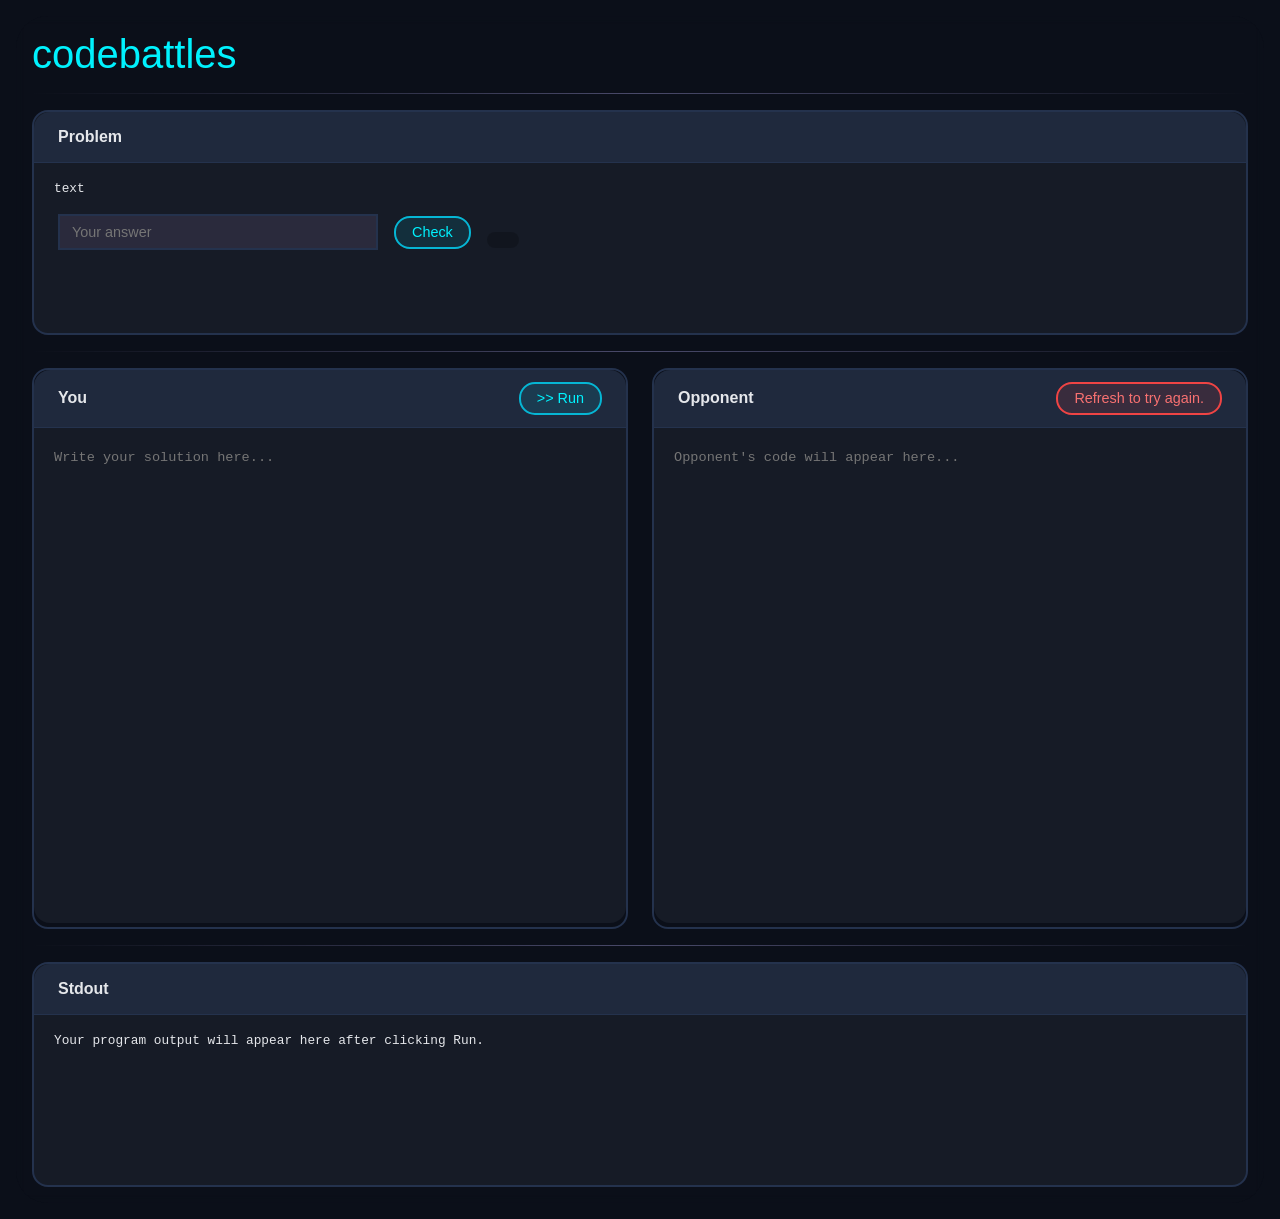
==== static/battle.html @ edca8dbe "First" ====
<!DOCTYPE html>
<html lang="en">
<head>
    <meta charset="UTF-8">
    <meta name="viewport" content="width=device-width, initial-scale=1.0">
    <title>Codebattles</title>
    <link rel="stylesheet" href="/static/styles.css">
<!--    <link href="https://fonts.googleapis.com/css2?family=Inter:opsz,wght@14..32,400;14..32,500;14..32,600;14..32,700&family=Fira+Code:wght@400;500&display=swap" rel="stylesheet">-->
    <link rel="preconnect" href="https://fonts.googleapis.com">
    <link rel="preconnect" href="https://fonts.gstatic.com" crossorigin>
    <link href="https://fonts.googleapis.com/css2?family=PT+Sans:ital,wght@0,400;0,700;1,400;1,700&display=swap" rel="stylesheet">
</head>
<body>
    <div class="all">
        <div class="header">
            <div class="logo">codebattles</div>
        </div>

        <hr class="separator">

        <div class="problem">
            <div class="problem-header">
                <span>Problem</span>
            </div>
            <div class="problem-text">
                text
            </div>
            <div class="answer-field">
                <input type="text" id="answerField" placeholder="Your answer">
                <button id="submitAnswerBtn" class="submit-answer-btn">Check</button>
                <div id="answerFeedback" class="answer-feedback"></div>
            </div>
        </div>

        <hr class="separator">

        <div class="editors">
            <div class="editor-panel">
                <div class="panel-title">
                    <span>You</span>
                    <button id="runBtn" class="run-btn">>> Run</button>
                </div>
                <textarea id="myEditor" class="code-editor" placeholder="Write your solution here..."></textarea>
            </div>
            <div class="editor-panel">
                <div class="panel-title">
                    <span>Opponent</span>
                    <div id="roomStatus" class="room-status waiting">~ Waiting for opponent</div>
                </div>
                <textarea id="opponentEditor" class="code-editor" readonly placeholder="Opponent's code will appear here..."></textarea>
            </div>
        </div>

        <hr class="separator">

        <div class="problem">
            <div class="problem-header">Stdout</div>
            <pre id="stdoutArea" class="stdout-content">Your program output will appear here after clicking Run.</pre>
        </div>

    </div>

    <script src="/static/battle.js"></script>
</body>
</html>
---- static/styles.css ----
* {
    margin: 0;
    padding: 0;
    box-sizing: border-box;
}

body {
    font-family: 'Inter', sans-serif;
    background: #0b0f19;
    min-height: 100vh;
    padding: 1rem;
    color: #e5e7eb;
}

.all {
    width: 100%;
    margin: 0 auto;
    background: rgba(20, 20, 35, 0.1);
    backdrop-filter: blur(4px);
    border-radius: 2rem;
    padding: 1rem;
}

/* Header */
.header {
    display: flex;
    justify-content: space-between;
    align-items: center;
    flex-wrap: wrap;
    gap: 1rem;
}
.logo {
    font-size: clamp(1.5rem, 5vw, 2.5rem);
    background: #00f2fe;
    -webkit-background-clip: text;
    background-clip: text;
    color: transparent;
}

/* Problem section */
.problem {
    background: #161b26;
    border-radius: 1rem;
    border: 2px solid #24324d;
    min-height: 25vh;
}
.problem-header{
    background: #1f293d;
    padding: 1rem 1.5rem;
    font-weight: 600;
    border-radius: 1rem 1rem 0 0;
    color: #e5e7eb;
    align-items: center;
    font-size: 1rem;
    border-bottom: 1px solid #24324d;
}
.problem-text {
    line-height: 1.5;
    padding: 1rem 1.25rem;
    font-family: 'Fira Code', monospace;
    font-size: 0.8rem;
    color: #e5e7eb;
}
.stdout-content {
    line-height: 1.5;
    padding: 1rem 1.25rem;
    font-family: 'Fira Code', monospace;
    font-size: 0.8rem;
    color: #e5e7eb;
    white-space: pre-wrap;
    overflow-wrap: break-word;
    border-radius: 0 0 1rem 1rem;
}
.answer-field {
    display: flex;
    gap: 1rem;
    align-items: center;
    padding: 0 1.5rem;
    padding-bottom: 1rem;
}
#answerField {
    padding: 0.5rem 0.75rem;
    background: #2a2a3c;
    border: 2px solid #24324d;
    color: #e5e7eb;
    font-family: inherit;
    font-size: 0.9rem;
    width: 20rem;
    outline: none;
}
.submit-answer-btn {
    font-size: 0.9rem;
    font-weight: 500;
    padding: 0.4rem 1rem;
    border-radius: 1rem;
    background: #06b6d420;
    color: #00f2fe;
    border: 2px solid #06b6d4;
    cursor: pointer;
    transition: transform 0.1s;
}
.submit-answer-btn:hover {
    transform: scale(1.02);
}
.answer-feedback {
    margin-top: 1rem;
    font-size: 0.85rem;
    font-weight: 500;
    color: #f5d78c;
    background: rgba(0,0,0,0.2);
    padding: 0.5rem 1rem;
    border-radius: 1rem;
    display: inline-block;
}

/* Separator */
.separator {
    border: none;
    height: 1px;
    background: linear-gradient(90deg, transparent, #4a4a6a, transparent);
    margin: 1rem 0;
}

/* Two columns for editors */
.editors {
    display: flex;
    gap: 1.5rem;
    margin-bottom: 1rem;
    flex-wrap: wrap;
}
.editor-panel {
    flex: 1;
    min-width: 280px;
    border-radius: 1rem;
    border: 2px solid #24324d;
}
.panel-title {
    background: #1f293d;
    padding: 0.75rem 1.5rem;
    font-weight: 600;
    display: flex;
    justify-content: space-between;
    border-radius: 1rem 1rem 0 0;
    align-items: center;
    font-size: 1rem;
    color: #e5e7eb;
    border-bottom: 1px solid #24324d;
}
.run-btn {
    font-size: 0.9rem;
    font-weight: 500;
    padding: 0.4rem 1rem;
    border-radius: 1rem;
    background: #06b6d420;
    color: #00f2fe;
    border: 2px solid #06b6d4;
    cursor: pointer;
    transition: transform 0.1s;
}
.run-btn:hover {
    transform: scale(1.02);
}
.code-editor {
    width: 100%;
    height: 55vh;
    min-height: 250px;
    background: #161b26;
    border: none;
    border-radius: 0 0 1rem 1rem;
    font-family: 'Fira Code', monospace;
    font-size: 0.85rem;
    padding: 1.25rem;
    color: #e2e2e4;
    resize: none;
    line-height: 1.5;
    outline: none;
}
.room-status {
    font-size: 0.9rem;
    font-weight: 500;
    padding: 0.4rem 1rem;
    border-radius: 1rem;
    background: #1e1e2e;
    border: 2px solid #4a4a6a;
}
.room-status.connected {
    background: #10b98120;
    color: #34d399;
    border-color: #10b981;
}
.room-status.waiting {
    background: #f59e0b20;
    color: #fbbf24;
    border-color: #f59e0b;
}
.room-status.error {
    background: #ef444420;
    color: #f87171;
    border-color: #ef4444;
}

@media (max-width: 800px) {
    body {
        padding: 0.5rem;
    }
    .all {
        width: 100%;
        padding: 1rem;
    }
    .code-editor {
        height: 40vh;
    }
    .problem-header {
        flex-direction: column;
        align-items: flex-start;
    }
    .problem-text {
        padding-right: 0;
    }
    .editors {
        gap: 1rem;
    }
}
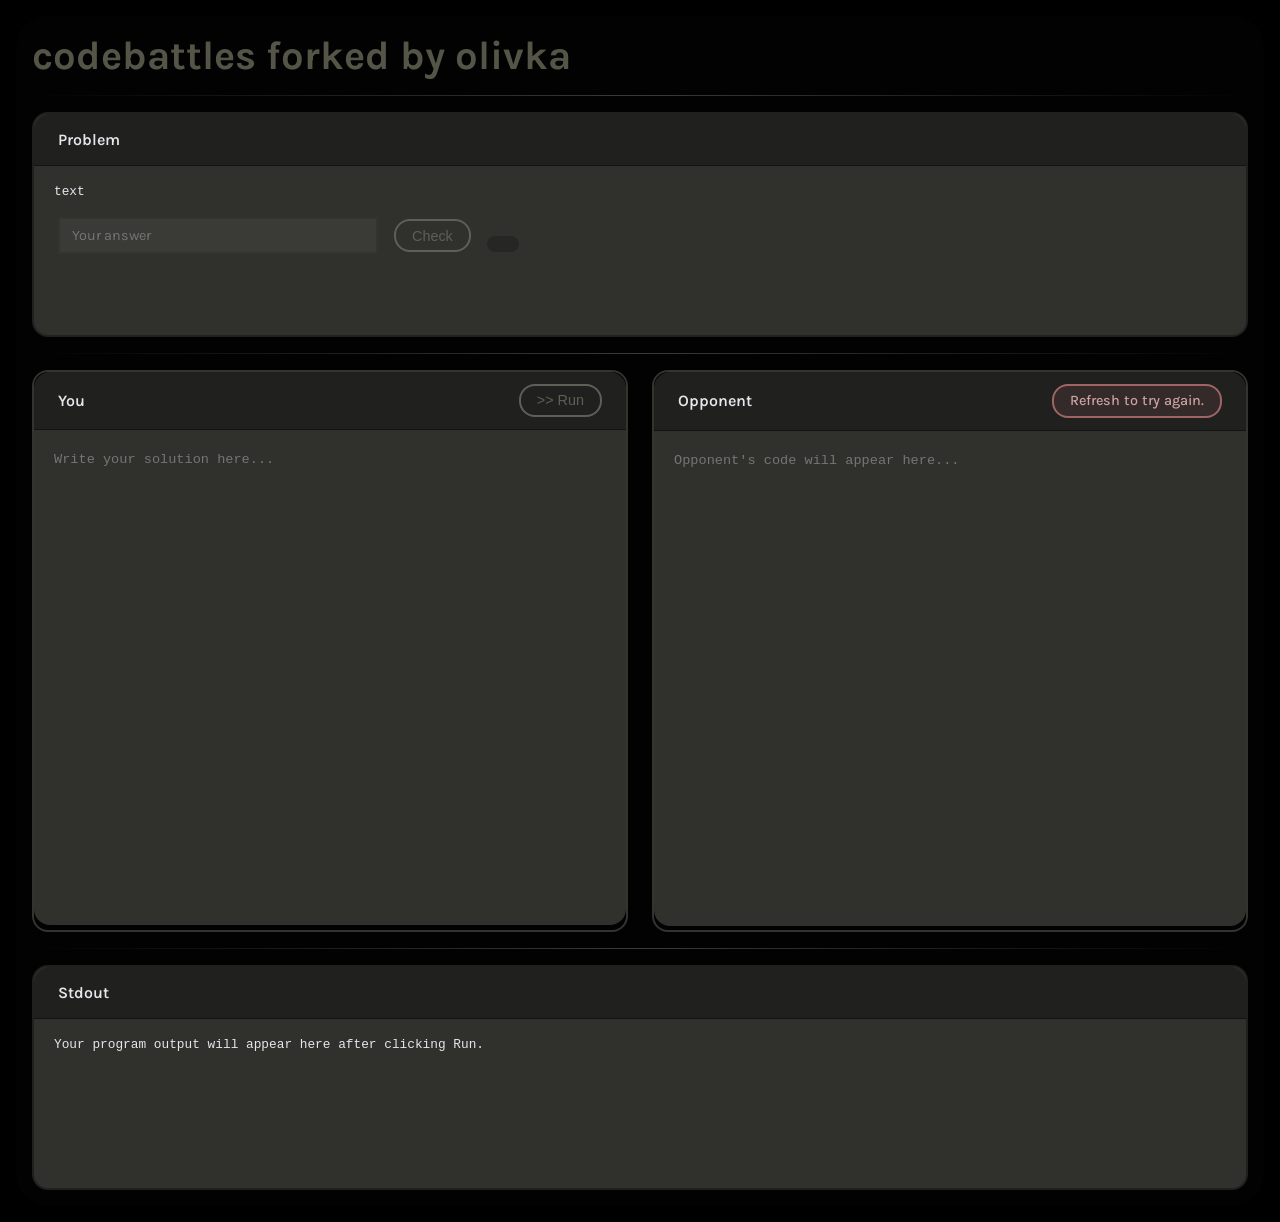
==== commit 80ba092c: "Fork n.1 olivka" ====
--- a/static/battle.html
+++ b/static/battle.html
@@ -8,12 +8,12 @@
 <!--    <link href="https://fonts.googleapis.com/css2?family=Inter:opsz,wght@14..32,400;14..32,500;14..32,600;14..32,700&family=Fira+Code:wght@400;500&display=swap" rel="stylesheet">-->
     <link rel="preconnect" href="https://fonts.googleapis.com">
     <link rel="preconnect" href="https://fonts.gstatic.com" crossorigin>
-    <link href="https://fonts.googleapis.com/css2?family=PT+Sans:ital,wght@0,400;0,700;1,400;1,700&display=swap" rel="stylesheet">
+    <link href="https://fonts.googleapis.com/css2?family=Karla:ital,wght@0,200..800;1,200..800&display=swap" rel="stylesheet">
 </head>
 <body>
     <div class="all">
         <div class="header">
-            <div class="logo">codebattles</div>
+            <div class="logo">codebattles forked by olivka</div>
         </div>
 
         <hr class="separator">
--- a/static/styles.css
+++ b/static/styles.css
@@ -5,8 +5,8 @@
 }
 
 body {
-    font-family: 'Inter', sans-serif;
-    background: #0b0f19;
+    font-family: 'Karla', sans-serif;
+    background: #000000;
     min-height: 100vh;
     padding: 1rem;
     color: #e5e7eb;
@@ -29,9 +29,11 @@
     flex-wrap: wrap;
     gap: 1rem;
 }
+
 .logo {
     font-size: clamp(1.5rem, 5vw, 2.5rem);
-    background: #00f2fe;
+    font-weight: bold;
+    background: #545547;
     -webkit-background-clip: text;
     background-clip: text;
     color: transparent;
@@ -39,20 +41,21 @@
 
 /* Problem section */
 .problem {
-    background: #161b26;
-    border-radius: 1rem;
-    border: 2px solid #24324d;
+    background: #30302d;
+    border-radius: 1rem;
+    border: 2px solid #20201f;
     min-height: 25vh;
+    overflow: hidden; /* ИСПРАВЛЕНИЕ БАГА: подрезает внутренние элементы по скруглению */
 }
 .problem-header{
-    background: #1f293d;
+    background: #20201f;
     padding: 1rem 1.5rem;
     font-weight: 600;
     border-radius: 1rem 1rem 0 0;
     color: #e5e7eb;
     align-items: center;
     font-size: 1rem;
-    border-bottom: 1px solid #24324d;
+    border-bottom: 1px solid #131312;
 }
 .problem-text {
     line-height: 1.5;
@@ -80,9 +83,9 @@
 }
 #answerField {
     padding: 0.5rem 0.75rem;
-    background: #2a2a3c;
-    border: 2px solid #24324d;
-    color: #e5e7eb;
+    background: #3a3a37;
+    border: 2px solid #333330;
+    color: #7a7a72;
     font-family: inherit;
     font-size: 0.9rem;
     width: 20rem;
@@ -93,9 +96,9 @@
     font-weight: 500;
     padding: 0.4rem 1rem;
     border-radius: 1rem;
-    background: #06b6d420;
-    color: #00f2fe;
-    border: 2px solid #06b6d4;
+    background: none;
+    color: #5f5f57;
+    border: 2px solid #5f5f57;
     cursor: pointer;
     transition: transform 0.1s;
 }
@@ -117,7 +120,7 @@
 .separator {
     border: none;
     height: 1px;
-    background: linear-gradient(90deg, transparent, #4a4a6a, transparent);
+    background: linear-gradient(90deg, transparent, #3b3a38, transparent);
     margin: 1rem 0;
 }
 
@@ -132,10 +135,11 @@
     flex: 1;
     min-width: 280px;
     border-radius: 1rem;
-    border: 2px solid #24324d;
+    border: 2px solid #333330; /* ЗАМЕНЕНО НА БЕЖЕВЫЙ */
+    overflow: hidden; /* ИСПРАВЛЕНИЕ БАГА: подрезает внутренние элементы по скруглению */
 }
 .panel-title {
-    background: #1f293d;
+    background: #20201f; /* ЗАМЕНЕНО НА БЕЖЕВЫЙ */
     padding: 0.75rem 1.5rem;
     font-weight: 600;
     display: flex;
@@ -144,16 +148,16 @@
     align-items: center;
     font-size: 1rem;
     color: #e5e7eb;
-    border-bottom: 1px solid #24324d;
+    border-bottom: 1px solid #131312; /* ЗАМЕНЕНО НА БЕЖЕВЫЙ */
 }
 .run-btn {
     font-size: 0.9rem;
     font-weight: 500;
     padding: 0.4rem 1rem;
     border-radius: 1rem;
-    background: #06b6d420;
-    color: #00f2fe;
-    border: 2px solid #06b6d4;
+    background: none; /* ЗАМЕНЕНО НА БЕЖЕВЫЙ */
+    color: #5f5f57; /* ЗАМЕНЕНО НА БЕЖЕВЫЙ */
+    border: 2px solid #5f5f57; /* ЗАМЕНЕНО НА БЕЖЕВЫЙ */
     cursor: pointer;
     transition: transform 0.1s;
 }
@@ -164,7 +168,7 @@
     width: 100%;
     height: 55vh;
     min-height: 250px;
-    background: #161b26;
+    background: #30302d; /* ЗАМЕНЕНО НА БЕЖЕВЫЙ */
     border: none;
     border-radius: 0 0 1rem 1rem;
     font-family: 'Fira Code', monospace;
@@ -180,24 +184,34 @@
     font-weight: 500;
     padding: 0.4rem 1rem;
     border-radius: 1rem;
-    background: #1e1e2e;
-    border: 2px solid #4a4a6a;
+    background: #3a3a37; /* ЗАМЕНЕНО НА БЕЖЕВЫЙ */
+    border: 2px solid #333330; /* ЗАМЕНЕНО НА БЕЖЕВЫЙ */
 }
 .room-status.connected {
-    background: #10b98120;
-    color: #34d399;
-    border-color: #10b981;
+    background: rgba(120, 140, 100, 0.15); /* Переведено в приглушенный бежево-зеленый */
+    color: #a3b899;
+    border-color: #788c64;
 }
 .room-status.waiting {
-    background: #f59e0b20;
-    color: #fbbf24;
-    border-color: #f59e0b;
+    background: rgba(180, 150, 100, 0.15); /* Переведено в приглушенный бежево-желтый */
+    color: #d1be9c;
+    border-color: #b49664;
 }
 .room-status.error {
-    background: #ef444420;
-    color: #f87171;
-    border-color: #ef4444;
-}
+    background: rgba(160, 100, 100, 0.15); /* Переведено в приглушенный бежево-красный */
+    color: #cca3a3;
+    border-color: #a06464;
+}
+
+/* FONTS */
+.font-karla {
+    font-family: "Karla", sans-serif;
+    font-optical-sizing: auto;
+    font-weight: 400;
+    font-style: normal;
+}
+/* end FONTS */
+
 
 @media (max-width: 800px) {
     body {
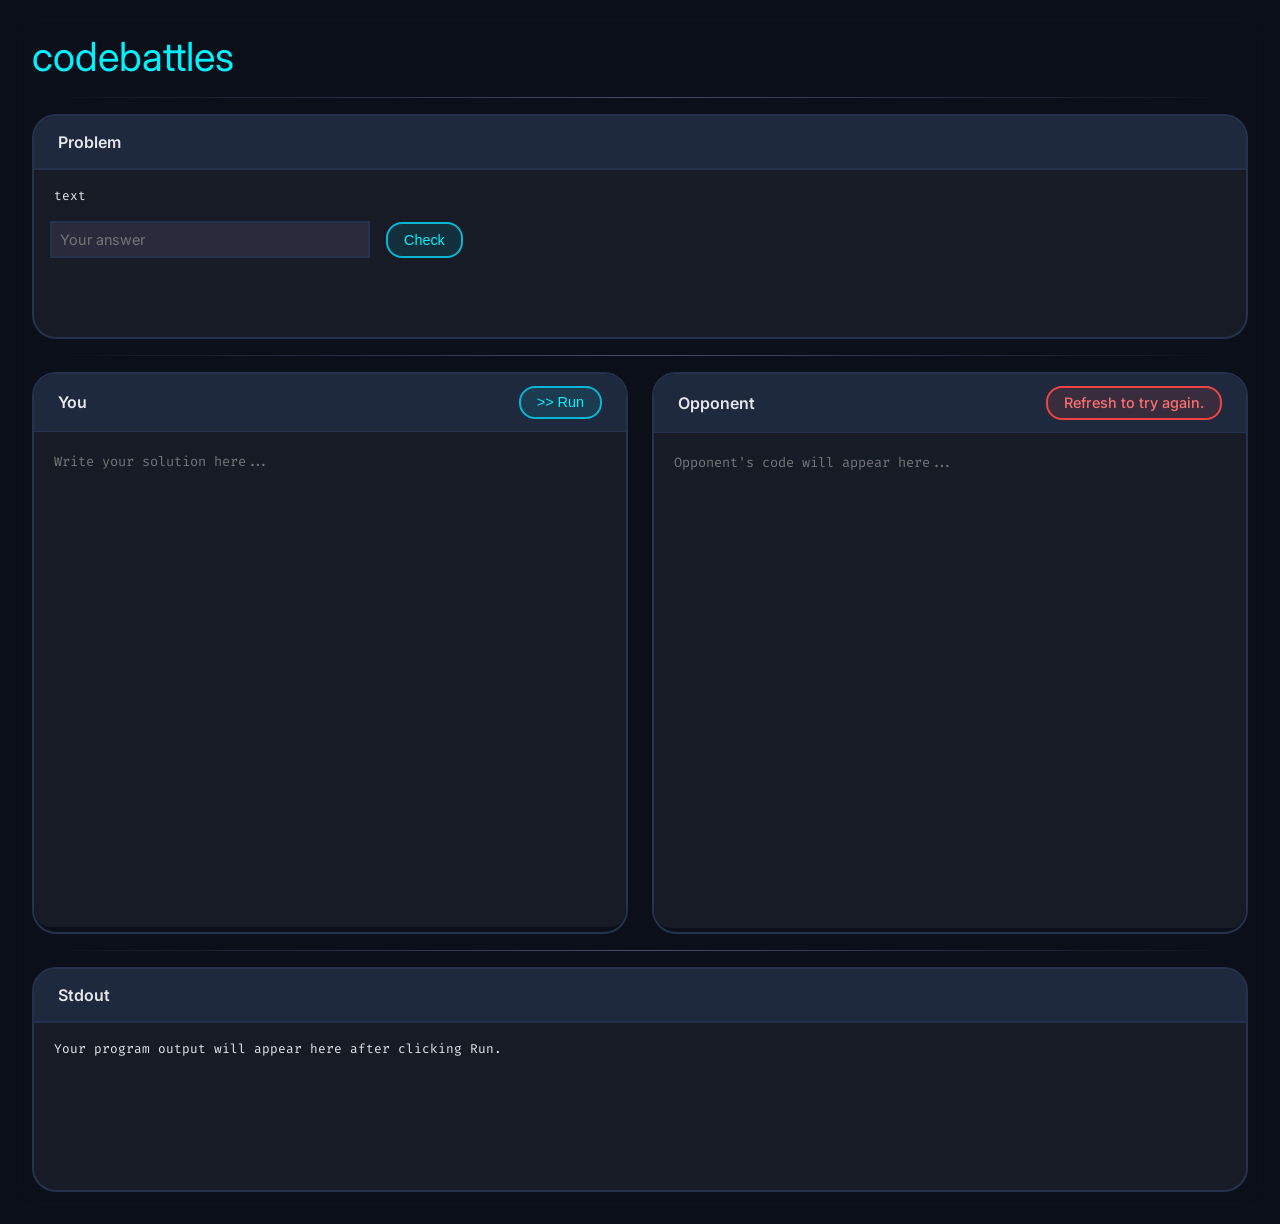
==== commit 2f492842: "third" ====
--- a/static/battle.html
+++ b/static/battle.html
@@ -5,15 +5,12 @@
     <meta name="viewport" content="width=device-width, initial-scale=1.0">
     <title>Codebattles</title>
     <link rel="stylesheet" href="/static/styles.css">
-<!--    <link href="https://fonts.googleapis.com/css2?family=Inter:opsz,wght@14..32,400;14..32,500;14..32,600;14..32,700&family=Fira+Code:wght@400;500&display=swap" rel="stylesheet">-->
-    <link rel="preconnect" href="https://fonts.googleapis.com">
-    <link rel="preconnect" href="https://fonts.gstatic.com" crossorigin>
-    <link href="https://fonts.googleapis.com/css2?family=Karla:ital,wght@0,200..800;1,200..800&display=swap" rel="stylesheet">
+    <link href="https://fonts.googleapis.com/css2?family=Inter:opsz,wght@14..32,400;14..32,500;14..32,600;14..32,700&family=Fira+Code:wght@400;500&display=swap" rel="stylesheet">
 </head>
 <body>
     <div class="all">
         <div class="header">
-            <div class="logo">codebattles forked by olivka</div>
+            <div class="logo">codebattles</div>
         </div>
 
         <hr class="separator">
--- a/static/styles.css
+++ b/static/styles.css
@@ -5,8 +5,8 @@
 }
 
 body {
-    font-family: 'Karla', sans-serif;
-    background: #000000;
+    font-family: 'Inter', sans-serif;
+    background: #0b0f19;
     min-height: 100vh;
     padding: 1rem;
     color: #e5e7eb;
@@ -29,11 +29,9 @@
     flex-wrap: wrap;
     gap: 1rem;
 }
-
 .logo {
     font-size: clamp(1.5rem, 5vw, 2.5rem);
-    font-weight: bold;
-    background: #545547;
+    background: #00f2fe;
     -webkit-background-clip: text;
     background-clip: text;
     color: transparent;
@@ -41,21 +39,22 @@
 
 /* Problem section */
 .problem {
-    background: #30302d;
-    border-radius: 1rem;
-    border: 2px solid #20201f;
+    background: #161b26;
+    border-radius: 1.5rem;
+    border: 2px solid #24324d;
     min-height: 25vh;
-    overflow: hidden; /* ИСПРАВЛЕНИЕ БАГА: подрезает внутренние элементы по скруглению */
+    overflow: hidden;
+
 }
 .problem-header{
-    background: #20201f;
+    background: #1f293d;
     padding: 1rem 1.5rem;
     font-weight: 600;
     border-radius: 1rem 1rem 0 0;
     color: #e5e7eb;
     align-items: center;
     font-size: 1rem;
-    border-bottom: 1px solid #131312;
+    border-bottom: 2px solid #24324d;
 }
 .problem-text {
     line-height: 1.5;
@@ -78,14 +77,14 @@
     display: flex;
     gap: 1rem;
     align-items: center;
-    padding: 0 1.5rem;
+    padding: 0 1rem;
     padding-bottom: 1rem;
 }
 #answerField {
-    padding: 0.5rem 0.75rem;
-    background: #3a3a37;
-    border: 2px solid #333330;
-    color: #7a7a72;
+    padding: 0.5rem 0.5rem;
+    background: #2a2a3c;
+    border: 2px solid #24324d;
+    color: #e5e7eb;
     font-family: inherit;
     font-size: 0.9rem;
     width: 20rem;
@@ -94,11 +93,11 @@
 .submit-answer-btn {
     font-size: 0.9rem;
     font-weight: 500;
-    padding: 0.4rem 1rem;
+    padding: 0.5rem 1rem;
     border-radius: 1rem;
-    background: none;
-    color: #5f5f57;
-    border: 2px solid #5f5f57;
+    background: #06b6d420;
+    color: #00f2fe;
+    border: 2px solid #06b6d4;
     cursor: pointer;
     transition: transform 0.1s;
 }
@@ -106,13 +105,9 @@
     transform: scale(1.02);
 }
 .answer-feedback {
-    margin-top: 1rem;
-    font-size: 0.85rem;
-    font-weight: 500;
-    color: #f5d78c;
-    background: rgba(0,0,0,0.2);
-    padding: 0.5rem 1rem;
-    border-radius: 1rem;
+    font-size: 0.9rem;
+    font-weight: 500;
+    padding: 0.5rem 0.5rem;
     display: inline-block;
 }
 
@@ -120,7 +115,7 @@
 .separator {
     border: none;
     height: 1px;
-    background: linear-gradient(90deg, transparent, #3b3a38, transparent);
+    background: linear-gradient(90deg, transparent, #4a4a6a, transparent);
     margin: 1rem 0;
 }
 
@@ -134,12 +129,12 @@
 .editor-panel {
     flex: 1;
     min-width: 280px;
-    border-radius: 1rem;
-    border: 2px solid #333330; /* ЗАМЕНЕНО НА БЕЖЕВЫЙ */
-    overflow: hidden; /* ИСПРАВЛЕНИЕ БАГА: подрезает внутренние элементы по скруглению */
+    border-radius: 1.5rem;
+    border: 2px solid #24324d;
+    overflow: hidden;
 }
 .panel-title {
-    background: #20201f; /* ЗАМЕНЕНО НА БЕЖЕВЫЙ */
+    background: #1f293d;
     padding: 0.75rem 1.5rem;
     font-weight: 600;
     display: flex;
@@ -148,16 +143,16 @@
     align-items: center;
     font-size: 1rem;
     color: #e5e7eb;
-    border-bottom: 1px solid #131312; /* ЗАМЕНЕНО НА БЕЖЕВЫЙ */
+    border-bottom: 1px solid #24324d;
 }
 .run-btn {
     font-size: 0.9rem;
     font-weight: 500;
     padding: 0.4rem 1rem;
     border-radius: 1rem;
-    background: none; /* ЗАМЕНЕНО НА БЕЖЕВЫЙ */
-    color: #5f5f57; /* ЗАМЕНЕНО НА БЕЖЕВЫЙ */
-    border: 2px solid #5f5f57; /* ЗАМЕНЕНО НА БЕЖЕВЫЙ */
+    background: #06b6d420;
+    color: #00f2fe;
+    border: 2px solid #06b6d4;
     cursor: pointer;
     transition: transform 0.1s;
 }
@@ -168,7 +163,7 @@
     width: 100%;
     height: 55vh;
     min-height: 250px;
-    background: #30302d; /* ЗАМЕНЕНО НА БЕЖЕВЫЙ */
+    background: #161b26;
     border: none;
     border-radius: 0 0 1rem 1rem;
     font-family: 'Fira Code', monospace;
@@ -184,34 +179,24 @@
     font-weight: 500;
     padding: 0.4rem 1rem;
     border-radius: 1rem;
-    background: #3a3a37; /* ЗАМЕНЕНО НА БЕЖЕВЫЙ */
-    border: 2px solid #333330; /* ЗАМЕНЕНО НА БЕЖЕВЫЙ */
+    background: #1e1e2e;
+    border: 2px solid #4a4a6a;
 }
 .room-status.connected {
-    background: rgba(120, 140, 100, 0.15); /* Переведено в приглушенный бежево-зеленый */
-    color: #a3b899;
-    border-color: #788c64;
+    background: #10b98120;
+    color: #34d399;
+    border-color: #10b981;
 }
 .room-status.waiting {
-    background: rgba(180, 150, 100, 0.15); /* Переведено в приглушенный бежево-желтый */
-    color: #d1be9c;
-    border-color: #b49664;
+    background: #f59e0b20;
+    color: #fbbf24;
+    border-color: #f59e0b;
 }
 .room-status.error {
-    background: rgba(160, 100, 100, 0.15); /* Переведено в приглушенный бежево-красный */
-    color: #cca3a3;
-    border-color: #a06464;
-}
-
-/* FONTS */
-.font-karla {
-    font-family: "Karla", sans-serif;
-    font-optical-sizing: auto;
-    font-weight: 400;
-    font-style: normal;
-}
-/* end FONTS */
-
+    background: #ef444420;
+    color: #f87171;
+    border-color: #ef4444;
+}
 
 @media (max-width: 800px) {
     body {
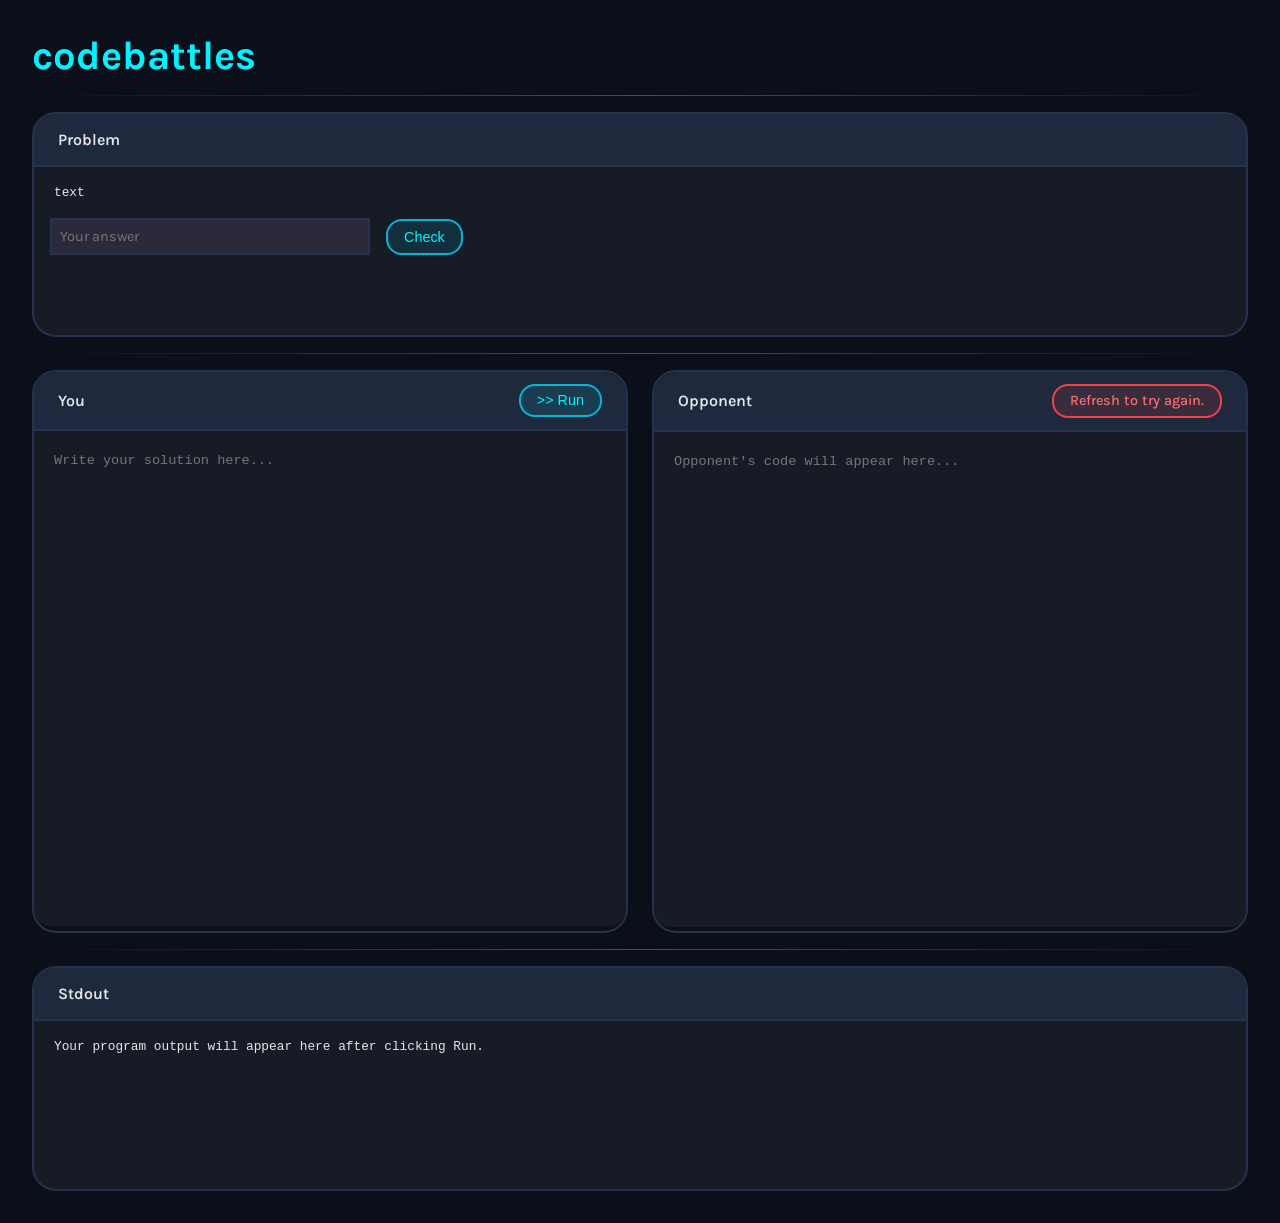
==== commit ea86dbb5: "third" ====
--- a/static/battle.html
+++ b/static/battle.html
@@ -5,7 +5,10 @@
     <meta name="viewport" content="width=device-width, initial-scale=1.0">
     <title>Codebattles</title>
     <link rel="stylesheet" href="/static/styles.css">
-    <link href="https://fonts.googleapis.com/css2?family=Inter:opsz,wght@14..32,400;14..32,500;14..32,600;14..32,700&family=Fira+Code:wght@400;500&display=swap" rel="stylesheet">
+<!--    <link href="https://fonts.googleapis.com/css2?family=Inter:opsz,wght@14..32,400;14..32,500;14..32,600;14..32,700&family=Fira+Code:wght@400;500&display=swap" rel="stylesheet">-->
+    <link rel="preconnect" href="https://fonts.googleapis.com">
+    <link rel="preconnect" href="https://fonts.gstatic.com" crossorigin>
+    <link href="https://fonts.googleapis.com/css2?family=Karla:ital,wght@0,200..800;1,200..800&display=swap" rel="stylesheet">
 </head>
 <body>
     <div class="all">
--- a/static/styles.css
+++ b/static/styles.css
@@ -5,7 +5,7 @@
 }
 
 body {
-    font-family: 'Inter', sans-serif;
+    font-family: 'Karla', sans-serif;
     background: #0b0f19;
     min-height: 100vh;
     padding: 1rem;
@@ -31,6 +31,7 @@
 }
 .logo {
     font-size: clamp(1.5rem, 5vw, 2.5rem);
+    font-weight: bold;
     background: #00f2fe;
     -webkit-background-clip: text;
     background-clip: text;
@@ -44,7 +45,6 @@
     border: 2px solid #24324d;
     min-height: 25vh;
     overflow: hidden;
-
 }
 .problem-header{
     background: #1f293d;
@@ -143,7 +143,7 @@
     align-items: center;
     font-size: 1rem;
     color: #e5e7eb;
-    border-bottom: 1px solid #24324d;
+    border-bottom: 2px solid #24324d;
 }
 .run-btn {
     font-size: 0.9rem;
@@ -198,6 +198,16 @@
     border-color: #ef4444;
 }
 
+/* FONTS */
+.font-karla {
+    font-family: "Karla", sans-serif;
+    font-optical-sizing: auto;
+    font-weight: 400;
+    font-style: normal;
+}
+/* end FONTS */
+
+
 @media (max-width: 800px) {
     body {
         padding: 0.5rem;
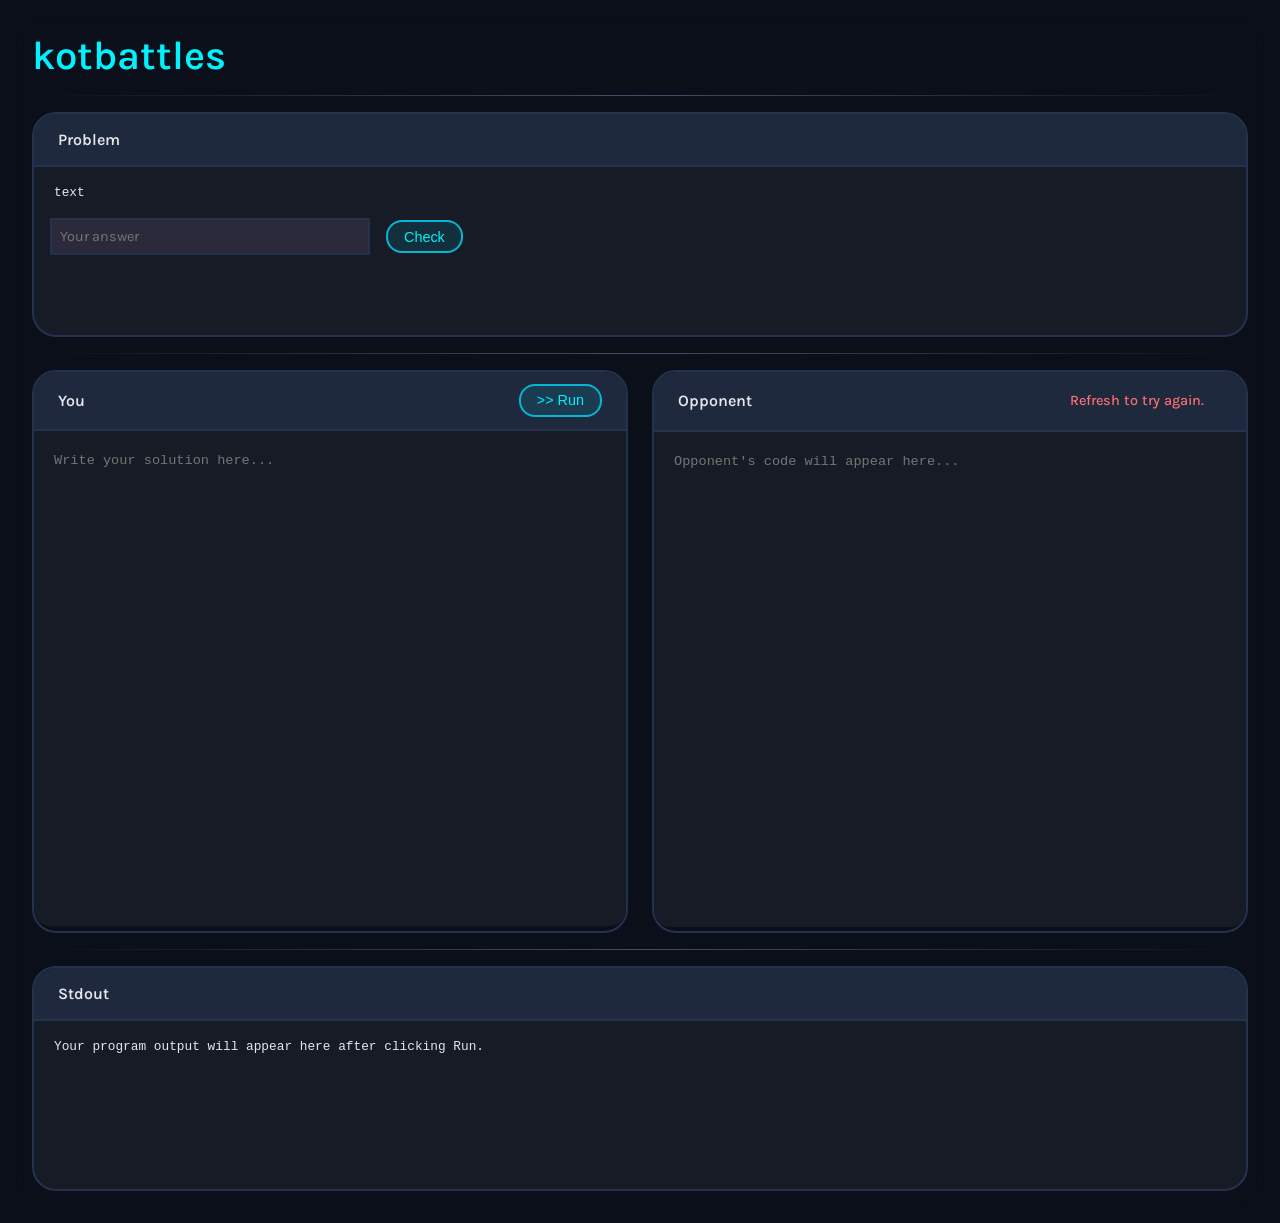
==== commit b3515389: "fifth" ====
--- a/static/battle.html
+++ b/static/battle.html
@@ -5,7 +5,6 @@
     <meta name="viewport" content="width=device-width, initial-scale=1.0">
     <title>Codebattles</title>
     <link rel="stylesheet" href="/static/styles.css">
-<!--    <link href="https://fonts.googleapis.com/css2?family=Inter:opsz,wght@14..32,400;14..32,500;14..32,600;14..32,700&family=Fira+Code:wght@400;500&display=swap" rel="stylesheet">-->
     <link rel="preconnect" href="https://fonts.googleapis.com">
     <link rel="preconnect" href="https://fonts.gstatic.com" crossorigin>
     <link href="https://fonts.googleapis.com/css2?family=Karla:ital,wght@0,200..800;1,200..800&display=swap" rel="stylesheet">
@@ -13,7 +12,8 @@
 <body>
     <div class="all">
         <div class="header">
-            <div class="logo">codebattles</div>
+            <div class="logo">kotbattles</div>
+            <div class="nickname" id="name"></div>
         </div>
 
         <hr class="separator">
@@ -22,28 +22,28 @@
             <div class="problem-header">
                 <span>Problem</span>
             </div>
-            <div class="problem-text">
+            <div class="problem-content" id="problemContent">
                 text
             </div>
-            <div class="answer-field">
+            <div class="answer">
                 <input type="text" id="answerField" placeholder="Your answer">
-                <button id="submitAnswerBtn" class="submit-answer-btn">Check</button>
-                <div id="answerFeedback" class="answer-feedback"></div>
+                <button class="button" id="submitAnswerBtn">Check</button>
+                <div class="answer-feedback" id="answerFeedback"></div>
             </div>
         </div>
 
         <hr class="separator">
 
         <div class="editors">
-            <div class="editor-panel">
-                <div class="panel-title">
+            <div class="panel">
+                <div class="panel-header">
                     <span>You</span>
-                    <button id="runBtn" class="run-btn">>> Run</button>
+                    <button class="button" id="runBtn" >>> Run</button>
                 </div>
                 <textarea id="myEditor" class="code-editor" placeholder="Write your solution here..."></textarea>
             </div>
-            <div class="editor-panel">
-                <div class="panel-title">
+            <div class="panel">
+                <div class="panel-header">
                     <span>Opponent</span>
                     <div id="roomStatus" class="room-status waiting">~ Waiting for opponent</div>
                 </div>
--- a/static/styles.css
+++ b/static/styles.css
@@ -31,11 +31,13 @@
 }
 .logo {
     font-size: clamp(1.5rem, 5vw, 2.5rem);
-    font-weight: bold;
-    background: #00f2fe;
-    -webkit-background-clip: text;
-    background-clip: text;
-    color: transparent;
+    font-weight: 600;
+    color: #00f2fe;
+}
+.nickname {
+    font-size: clamp(1rem, 3.5vw, 2rem);
+    font-weight: 400;
+    color: #d500f9;
 }
 
 /* Problem section */
@@ -46,7 +48,7 @@
     min-height: 25vh;
     overflow: hidden;
 }
-.problem-header{
+.problem-header {
     background: #1f293d;
     padding: 1rem 1.5rem;
     font-weight: 600;
@@ -56,7 +58,7 @@
     font-size: 1rem;
     border-bottom: 2px solid #24324d;
 }
-.problem-text {
+.problem-content {
     line-height: 1.5;
     padding: 1rem 1.25rem;
     font-family: 'Fira Code', monospace;
@@ -73,7 +75,7 @@
     overflow-wrap: break-word;
     border-radius: 0 0 1rem 1rem;
 }
-.answer-field {
+.answer {
     display: flex;
     gap: 1rem;
     align-items: center;
@@ -90,25 +92,17 @@
     width: 20rem;
     outline: none;
 }
-.submit-answer-btn {
-    font-size: 0.9rem;
-    font-weight: 500;
-    padding: 0.5rem 1rem;
-    border-radius: 1rem;
-    background: #06b6d420;
-    color: #00f2fe;
-    border: 2px solid #06b6d4;
-    cursor: pointer;
-    transition: transform 0.1s;
-}
-.submit-answer-btn:hover {
-    transform: scale(1.02);
-}
 .answer-feedback {
     font-size: 0.9rem;
     font-weight: 500;
     padding: 0.5rem 0.5rem;
     display: inline-block;
+}
+.answer-feedback.correct {
+    color: #34d399;
+}
+.answer-feedback.incorrect {
+    color: #34d399;
 }
 
 /* Separator */
@@ -126,14 +120,14 @@
     margin-bottom: 1rem;
     flex-wrap: wrap;
 }
-.editor-panel {
+.panel {
     flex: 1;
     min-width: 280px;
     border-radius: 1.5rem;
     border: 2px solid #24324d;
     overflow: hidden;
 }
-.panel-title {
+.panel-header {
     background: #1f293d;
     padding: 0.75rem 1.5rem;
     font-weight: 600;
@@ -145,7 +139,7 @@
     color: #e5e7eb;
     border-bottom: 2px solid #24324d;
 }
-.run-btn {
+.button {
     font-size: 0.9rem;
     font-weight: 500;
     padding: 0.4rem 1rem;
@@ -156,7 +150,7 @@
     cursor: pointer;
     transition: transform 0.1s;
 }
-.run-btn:hover {
+.button:hover {
     transform: scale(1.02);
 }
 .code-editor {
@@ -179,23 +173,16 @@
     font-weight: 500;
     padding: 0.4rem 1rem;
     border-radius: 1rem;
-    background: #1e1e2e;
-    border: 2px solid #4a4a6a;
+    border: 2px solid transparent;
 }
 .room-status.connected {
-    background: #10b98120;
     color: #34d399;
-    border-color: #10b981;
 }
 .room-status.waiting {
-    background: #f59e0b20;
     color: #fbbf24;
-    border-color: #f59e0b;
 }
 .room-status.error {
-    background: #ef444420;
     color: #f87171;
-    border-color: #ef4444;
 }
 
 /* FONTS */
